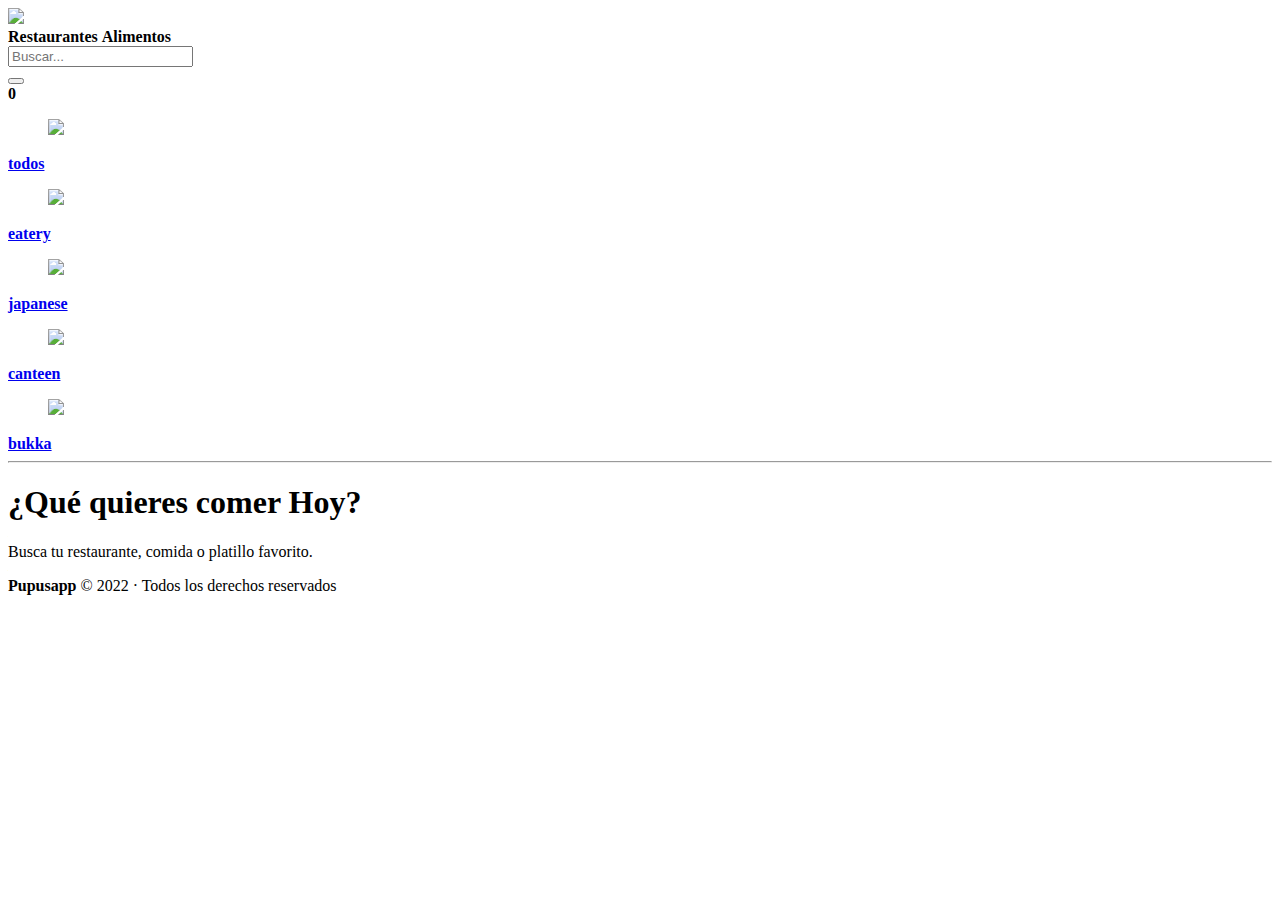
==== delivery-app/index.html @ 3ff90920 "restaurantes filer" ====
<!DOCTYPE html>
<html lang="en" class="has-navbar-fixed-top">
<head>
    <meta charset="UTF-8">
    <meta http-equiv="X-UA-Compatible" content="IE=edge">
    <meta name="viewport" content="width=device-width, initial-scale=1.0">
    <title>Pupusapp</title>
    <link rel="preconnect" href="https://fonts.googleapis.com">
    <link rel="preconnect" href="https://fonts.gstatic.com" crossorigin>
    <link href="https://fonts.googleapis.com/css2?family=Rubik:wght@300;400;500;600&display=swap" rel="stylesheet">
    <link rel="stylesheet" href="https://cdn.jsdelivr.net/npm/bulma@0.9.4/css/bulma.min.css">
    <link rel="stylesheet" href="https://cdn.materialdesignicons.com/6.2.95/css/materialdesignicons.min.css">
    <link rel="stylesheet" href="css/styles.css">
</head>
<body>
    <header>
        <nav class="navbar is-fixed-top has-shadow is-flex-touch is-justify-content-space-between">
            <div class="navbar-brand">
              <a class="navbar-item" href="/">
                <img src="images/logo.png">
              </a>
            </div>
            <div id="navbarBasicExample" class="navbar-menu is-flex">
                <div class="navbar-start is-hidden-touch">
                    <a class="navbar-item">
                        <b>Restaurantes</b>
                    </a>
                    <a class="navbar-item">
                        <b>Alimentos</b>
                    </a>
                </div>
                <div class="navbar-end is-flex-touch is-justify-content-space-between">
                    <div class="navbar-item">
                        <form class="field has-addons" id="busqueda">
                            <div class="control">
                                <input id="inputBusqueda" autocomplete="off" class="input is-borderless is-rounded has-background-light" type="text" placeholder="Buscar...">
                            </div>
                            <div class="control">
                                <button type="button" class="button is-rounded is-light">
                                    <span class="icon is-left">
                                        <i class="mdi mdi-magnify mdi-24px"></i>
                                    </span>
                                </button>
                            </div>
                        </form>
                    </div>
                    <div class="navbar-item">
                        <div class="buttons">
                            <a class="button is-black is-rounded"><span class="icon is-medium"><i class="mdi mdi-cart"></i></span><b class="is-size-7">0</b></a>
                        </div>
                    </div>
                </div>
            </div>
          </nav>
    </header>
    <main>
        <section class="section pt-5 pb-0">
            <div class="container">
                <div class="categories is-flex is-justify-content-space-between">
                    <div class="box mr-2 mb-2 is-flex is-align-items-center is-flex-direction-column">
                        <a href="#" id="todos" class="has-text-centered">
                            <figure class="image">
                                <img src="images/all.svg">
                            </figure>
                            <strong>todos</strong>
                        </a>
                    </div>
                    <div class="box mr-2 mb-2 is-flex is-align-items-center is-flex-direction-column">
                        <a href="#" id="eatery" class="has-text-centered">
                            <figure class="image">
                                <img src="images/eatery.svg">
                            </figure>
                            <strong>eatery</strong>
                        </a>
                    </div>
                    <div class="box mr-2 mb-2 is-flex is-align-items-center is-flex-direction-column">
                        <a href="#" id="japanese" class="has-text-centered">
                            <figure class="image">
                                <img src="images/japanese.svg">
                            </figure>
                            <strong>japanese</strong>
                        </a>
                    </div>
                    <div class="box mr-2 mb-2 is-flex is-align-items-center is-flex-direction-column">
                        <a href="#" class="has-text-centered">
                            <figure class="image">
                                <img src="images/canteen.svg">
                            </figure>
                            <strong>canteen</strong>
                        </a>
                    </div>
                    <div class="box mr-2 mb-2 is-flex is-align-items-center is-flex-direction-column">
                        <a href="#" class="has-text-centered">
                            <figure class="image">
                                <img src="images/pupusas.svg">
                            </figure>
                            <strong>bukka</strong>
                        </a>
                    </div>
                </div>
            </div>
        </section>
        <hr/>
        <section class="section py-3">
            <div class="container">
            <h1 class="title mb-2">¿Qué quieres comer Hoy?</h1>
            <p class="mb-5">Busca tu restaurante, comida o platillo favorito.</p>
            <div id="results" class="columns is-multiline">
            </div>
        </div>
    </main>
    <footer class="footer">
        <div class="content has-text-centered">
          <p>
            <strong>Pupusapp</strong> &copy; 2022 <span class="mx-2">&middot;</span> Todos los derechos reservados
          </p>
        </div>
      </footer>
      <script defer src="js/app.js"></script>
      <script defer src="js/filters.js"></script>
</body>
</html>
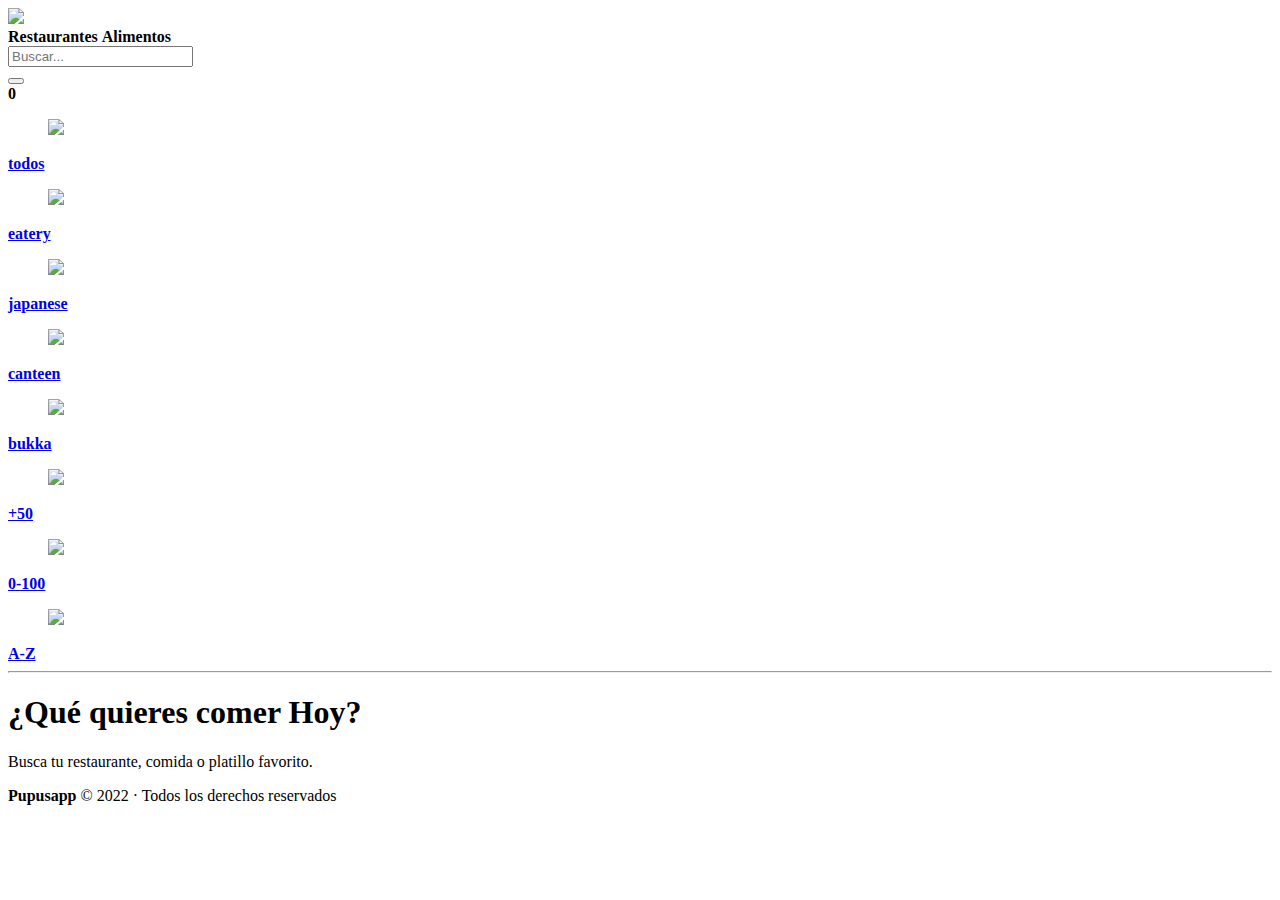
==== commit 8c8cac17: "feat: filter by type" ====
--- a/delivery-app/index.html
+++ b/delivery-app/index.html
@@ -82,7 +82,7 @@
                         </a>
                     </div>
                     <div class="box mr-2 mb-2 is-flex is-align-items-center is-flex-direction-column">
-                        <a href="#" class="has-text-centered">
+                        <a href="#" id="canteen" class="has-text-centered">
                             <figure class="image">
                                 <img src="images/canteen.svg">
                             </figure>
@@ -90,11 +90,35 @@
                         </a>
                     </div>
                     <div class="box mr-2 mb-2 is-flex is-align-items-center is-flex-direction-column">
-                        <a href="#" class="has-text-centered">
+                        <a href="#" id="bukka" class="has-text-centered">
                             <figure class="image">
                                 <img src="images/pupusas.svg">
                             </figure>
                             <strong>bukka</strong>
+                        </a>
+                    </div>
+                    <div class="box mr-2 mb-2 is-flex is-align-items-center is-flex-direction-column">
+                        <a href="#" class="has-text-centered">
+                            <figure class="image">
+                                <img src="images/top.png">
+                            </figure>
+                            <strong>+50</strong>
+                        </a>
+                    </div>
+                    <div class="box has-background-light mr-2 mb-2 is-flex is-align-items-center is-flex-direction-column">
+                        <a href="#" class="has-text-centered">
+                            <figure class="image">
+                                <img src="images/popular.png">
+                            </figure>
+                            <strong>0-100</strong>
+                        </a>
+                    </div>
+                    <div class="box has-background-light mr-2 mb-2 is-flex is-align-items-center is-flex-direction-column">
+                        <a href="#" class="has-text-centered">
+                            <figure class="image">
+                                <img src="images/order.svg">
+                            </figure>
+                            <strong>A-Z</strong>
                         </a>
                     </div>
                 </div>
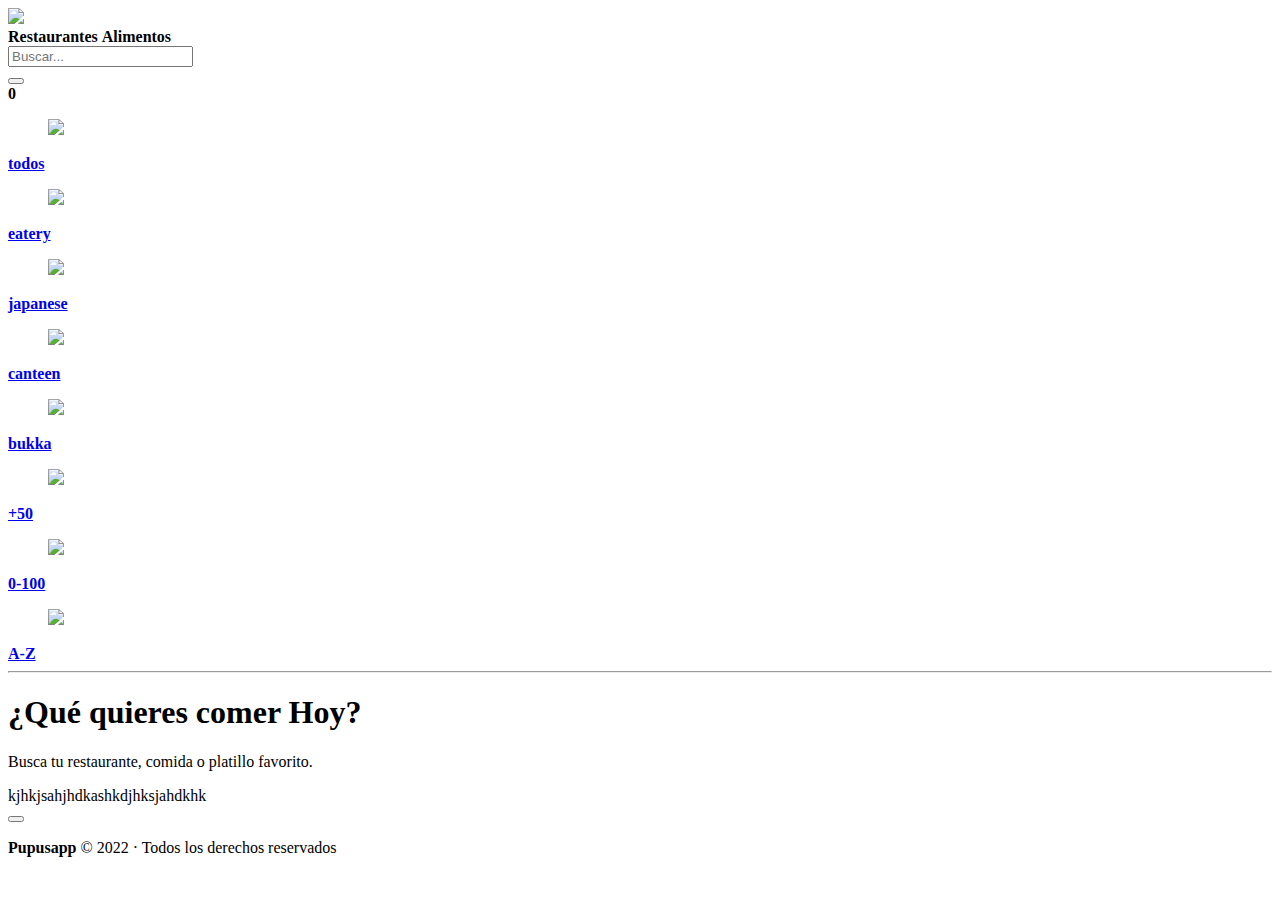
==== commit 16f20246: "chore: add modal html" ====
--- a/delivery-app/index.html
+++ b/delivery-app/index.html
@@ -131,6 +131,13 @@
             <p class="mb-5">Busca tu restaurante, comida o platillo favorito.</p>
             <div id="results" class="columns is-multiline">
             </div>
+            <div id="modal" class="modal">
+              <div class="modal-background"></div>
+              <div class="modal-content">
+                kjhkjsahjhdkashkdjhksjahdkhk
+              </div>
+              <button class="modal-close is-large" aria-label="close"></button>
+            </div>
         </div>
     </main>
     <footer class="footer">
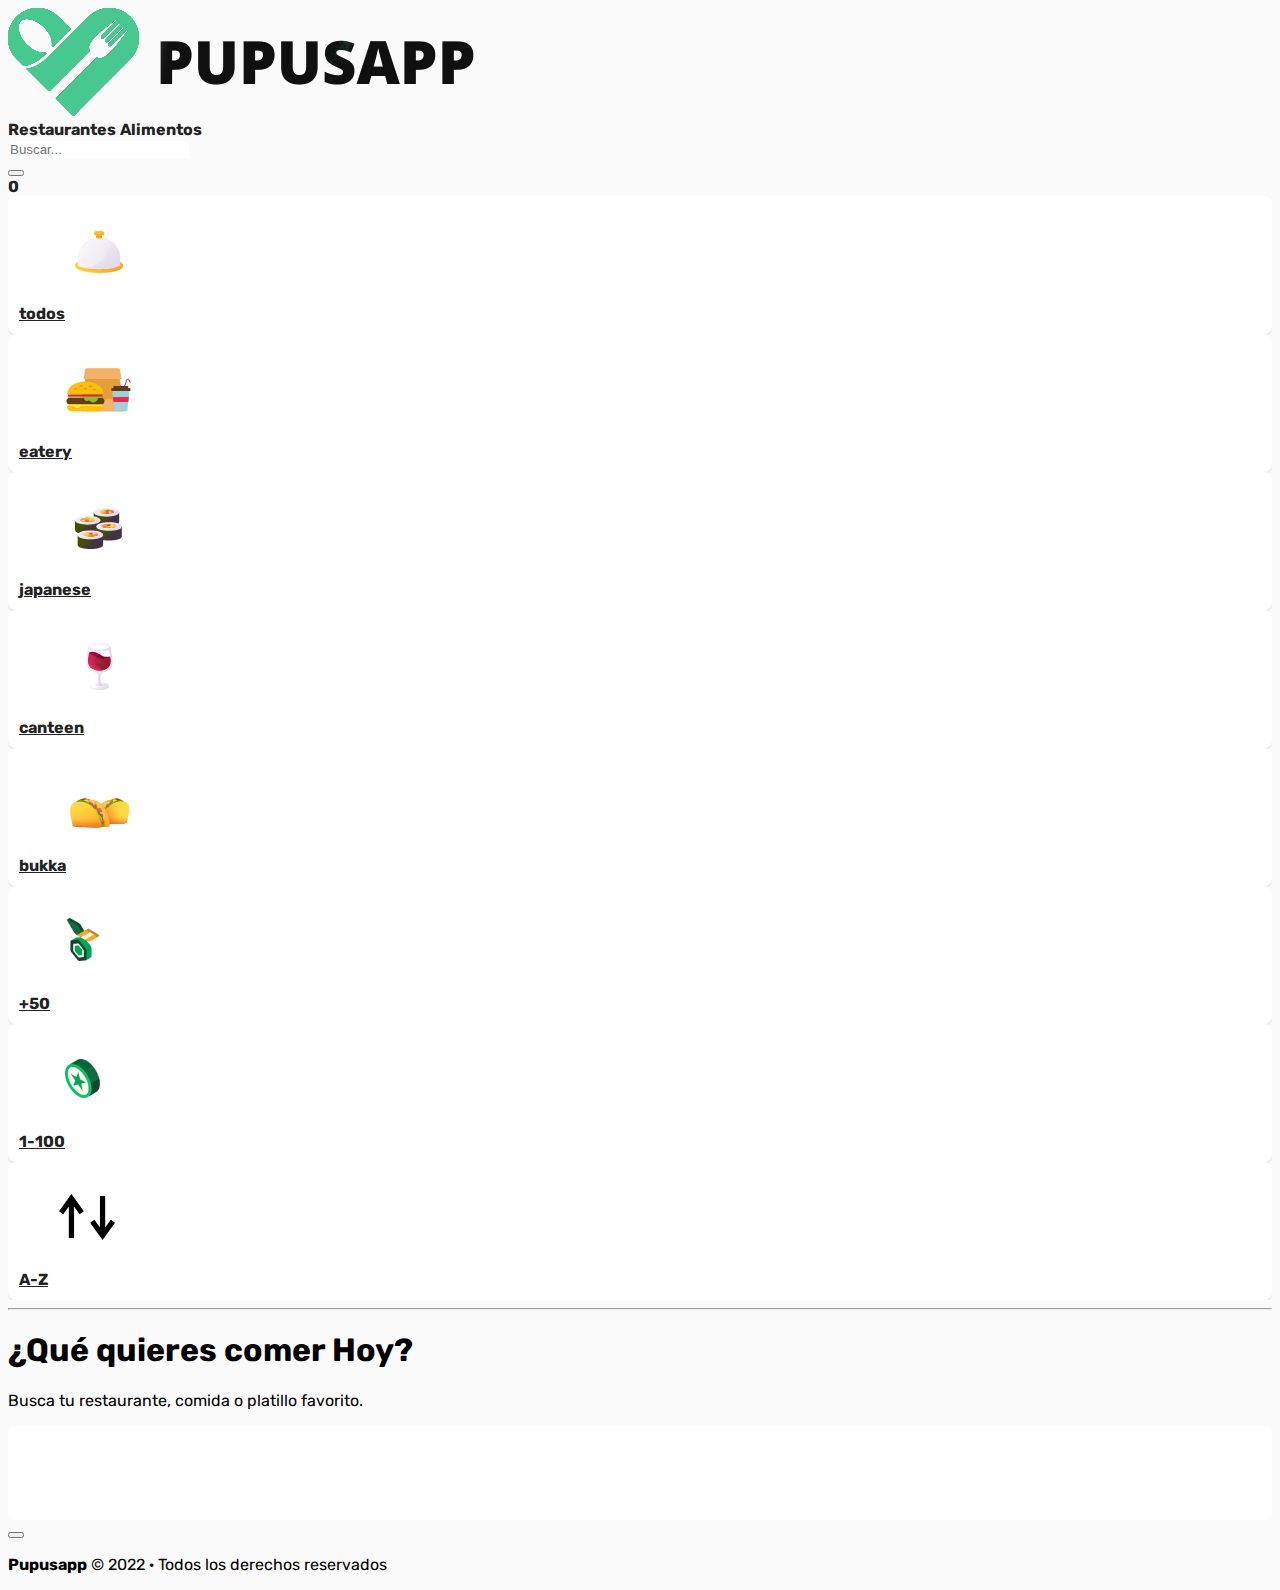
==== commit 3af1cab8: "ordenamiento" ====
--- a/delivery-app/index.html
+++ b/delivery-app/index.html
@@ -98,7 +98,7 @@
                         </a>
                     </div>
                     <div class="box mr-2 mb-2 is-flex is-align-items-center is-flex-direction-column">
-                        <a href="#" class="has-text-centered">
+                        <a href="#" id="fifty" class="has-text-centered">
                             <figure class="image">
                                 <img src="images/top.png">
                             </figure>
@@ -106,15 +106,15 @@
                         </a>
                     </div>
                     <div class="box has-background-light mr-2 mb-2 is-flex is-align-items-center is-flex-direction-column">
-                        <a href="#" class="has-text-centered">
+                        <a href="#" id="popular" class="has-text-centered">
                             <figure class="image">
                                 <img src="images/popular.png">
                             </figure>
-                            <strong>0-100</strong>
+                            <strong>1-100</strong>
                         </a>
                     </div>
                     <div class="box has-background-light mr-2 mb-2 is-flex is-align-items-center is-flex-direction-column">
-                        <a href="#" class="has-text-centered">
+                        <a href="#" id="alfabeto" class="has-text-centered">
                             <figure class="image">
                                 <img src="images/order.svg">
                             </figure>
@@ -131,12 +131,27 @@
             <p class="mb-5">Busca tu restaurante, comida o platillo favorito.</p>
             <div id="results" class="columns is-multiline">
             </div>
-            <div id="modal" class="modal">
-              <div class="modal-background"></div>
+            <div id="modal" class="modal mi-clase-1 mi-clase-2">
+              <div class="modal-background" onclick="mostrarModal()"></div>
               <div class="modal-content">
-                kjhkjsahjhdkashkdjhksjahdkhk
+                <div class="modal-box">
+                  <article class="media">
+                    <div class="media-content">
+                      <div class="content">
+                        <h3 id="restaurant-name"></h3>
+                        <p id="restaurant-address">
+                        <p id="restaurant-phone"></p>
+                        </p>
+                      </div>
+                    </div>
+                  </article>
+                  <figure class="image is-16by9">
+
+                    <img id="restaurant-image" class="is-block" src=""/>
+                  </figure>
+                </div>
               </div>
-              <button class="modal-close is-large" aria-label="close"></button>
+              <button class="modal-close is-large" aria-label="close" onclick="mostrarModal()"></button>
             </div>
         </div>
     </main>
--- a/delivery-app/css/styles.css
+++ b/delivery-app/css/styles.css
@@ -0,0 +1,87 @@
+html,body{
+    font-family: 'Rubik', sans-serif;
+    background-color: #FAFAFA;
+}
+
+a{
+    color: #222;
+}
+.navbar-menu{
+    box-shadow: none!important;
+}
+a.navbar-item:hover {
+    color: #48c78e;
+}
+.categories {
+    overflow-x: scroll;
+    scroll-snap-type: x mandatory;
+    scroll-padding: 24px;
+    gap: 5px;
+    box-sizing: border-box;
+    width: 100%;
+    -ms-overflow-style: none;  /* IE and Edge */
+    scrollbar-width: none;  /* Firefox */
+}
+.categories::-webkit-scrollbar {
+    display: none;
+}
+.box{
+    padding: 10px;
+    position: relative;
+    background: #fff;
+    border-radius: 8px;
+    border: 1px solid rgba(255,255,255,.3);
+    box-shadow: 0 3px 0 rgb(0 0 0 / 5%);
+    scroll-snap-align: start;
+    min-width: 122px;
+}
+.box:hover{
+    background-color: #48c78e;
+}
+.box img{
+    max-width: 80px;
+    width: auto;
+    height: 56px;
+    margin: 0 auto 5px;
+}
+.card{
+    width: 100%;
+    border-radius: 12px;
+    box-shadow: 0 2px 5px rgb(0 0 0 / 3%), 0 10px 15px rgb(0 0 0 / 2%), 0 25px 80px rgb(0 0 0 / 4%);
+    transition: .25s;
+    cursor: pointer;
+    overflow: hidden;
+    position: relative;
+    z-index: 1;
+}
+.card figure img{
+    object-fit: cover;
+}
+.card .tag{
+    position: absolute;
+    right:10px;
+    top:10px;
+    font-weight: bold;
+}
+.is-borderless{
+    border: none;
+    box-shadow: none;
+}
+.input:focus{
+    box-shadow: none;
+    outline: none;
+}
+
+.modal-box {
+  background-color: #fff;
+  padding: 20px;
+  border-radius: 8px;
+}
+
+.modal-box img{
+  border-radius: 8px;
+}
+
+#restaurant-name{
+  text-transform: uppercase;
+}